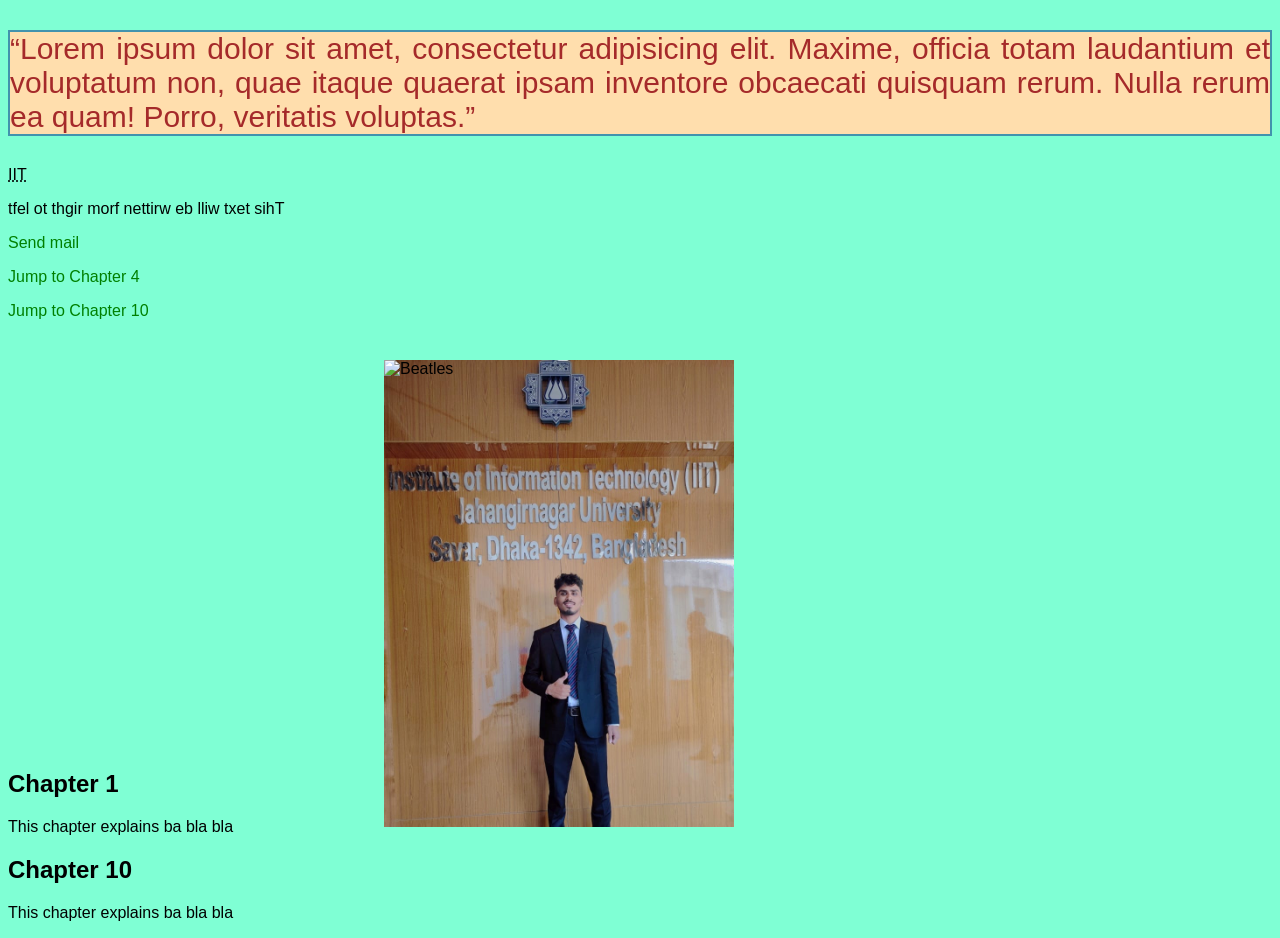
==== Lab Class-2/index.html @ cdf95cd8 "Added all the files of lab classes" ====
<!DOCTYPE html>
<html lang="en">
  <head>
    <meta charset="UTF-8" />
    <meta name="viewport" content="width=device-width, initial-scale=1.0" />
    <title>Document</title>
    <link rel="stylesheet" href="css\style.css">
  </head>
  <body>
    <p 
    style="background-color: navajowhite;
    font-family: 'Franklin Gothic Medium', 'Arial Narrow', Arial, sans-serif;
    color: brown;
    text-align: justify;
    font-size: 30px;
    border: 2px solid #4293ad;
    
   
    ">
    
      <q>Lorem ipsum dolor sit amet, consectetur adipisicing elit. Maxime, officia
      totam laudantium et voluptatum non, quae itaque quaerat ipsam inventore
      obcaecati quisquam rerum. Nulla rerum ea quam! Porro, veritatis voluptas.</q>
      <p><abbr title="Institute of information technology">IIT</abbr></p>
      <bdo dir="rtl">This text will be written from right to left</bdo>
    </p>
    <a href="mailto:someone@example.com">Send mail</a>
    <p><a href="#C1">Jump to Chapter 4</a></p>
<p><a href="#C10">Jump to Chapter 10</a></p>
<br><br><br><br><br><br><br><br><br><br><br><br><br><br><br><br><br><br><br><br><br><br><br>

<h2 id="c1">Chapter 1</h2>
<p>This chapter explains ba bla bla</p>
<h2 id="c10">Chapter 10</h2>
<p>This chapter explains ba bla bla</p>
<img src="Image/emon.jpg" alt=""usemap="scene" width="350">
<map name="scene"></map>
<area shape="rect" coords="34,44,270,350" href="screen.html" alt="">
<picture>
    <source srcset="coffe.jpg">
    <source srcset="emon.jpg">
    <img src="img_beatles.gif" alt="Beatles" style="width:auto;">
</picture>


  </body>
</html>
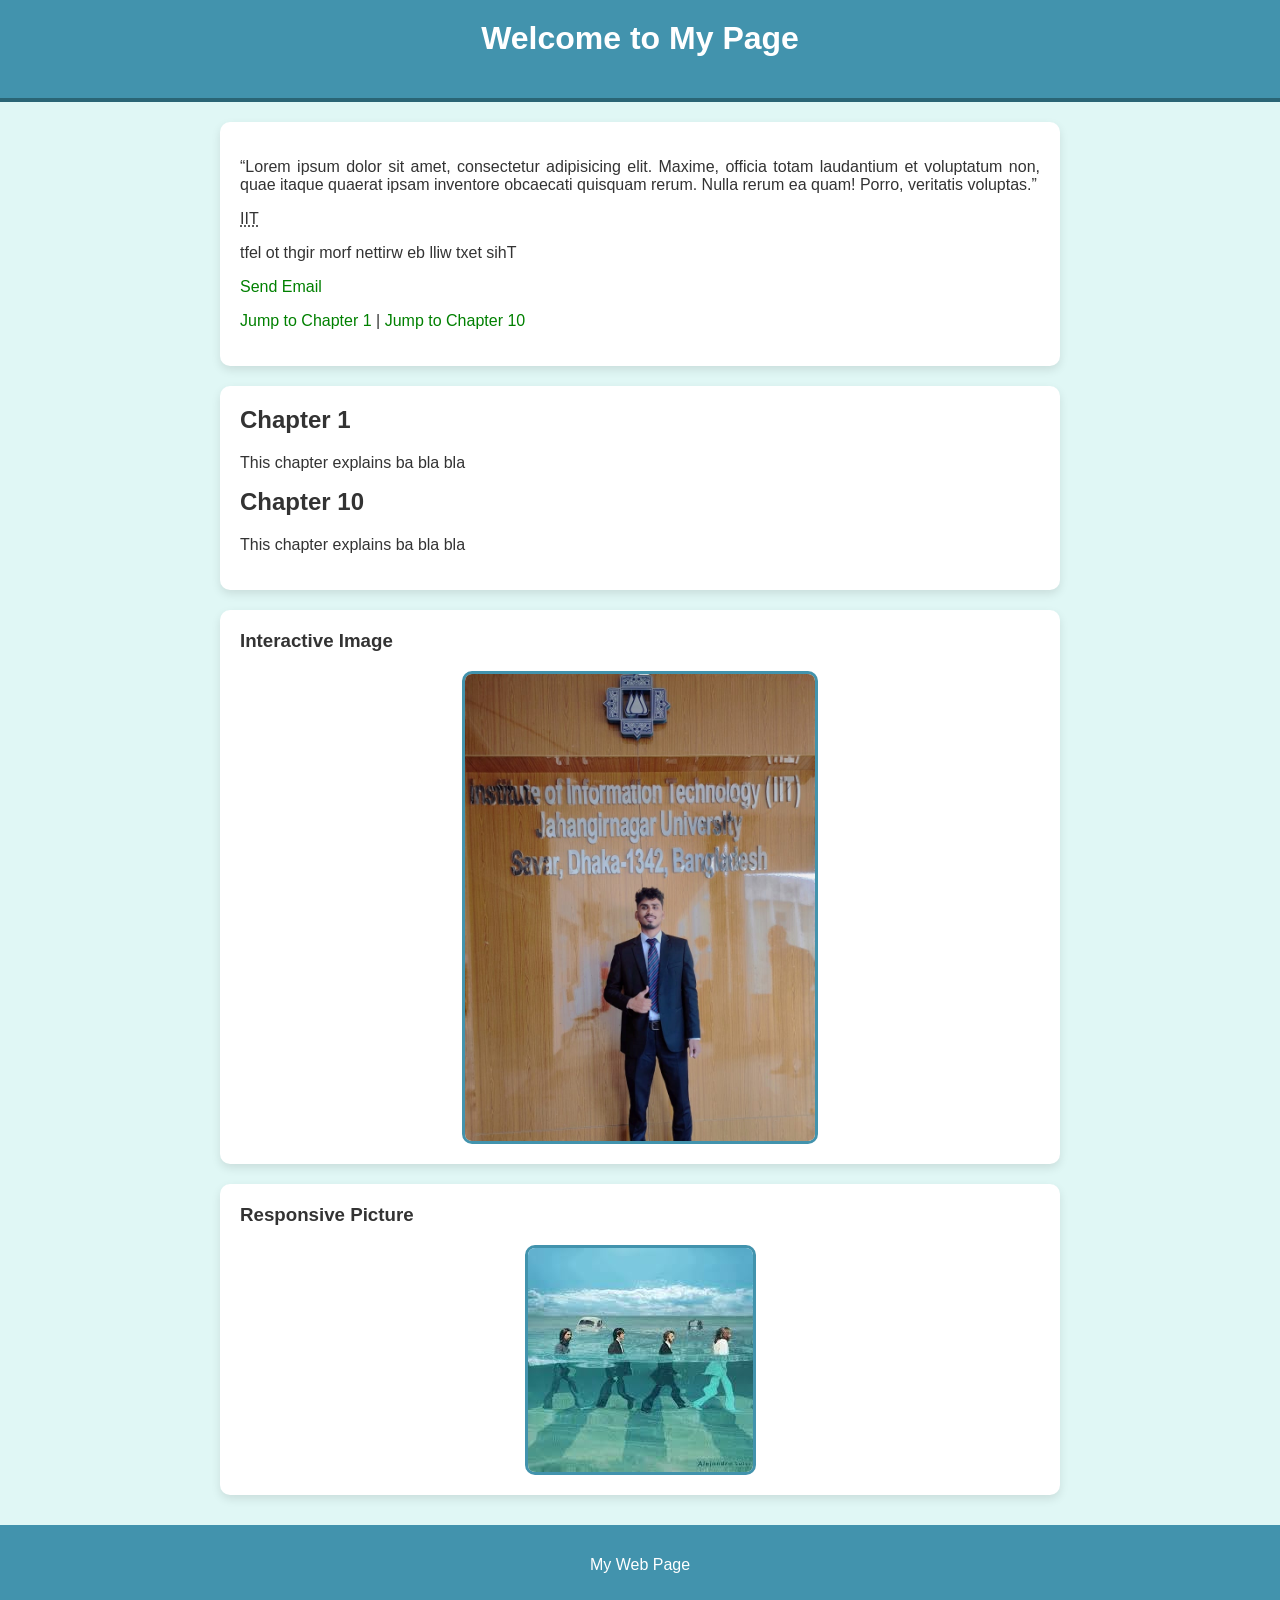
==== commit ca2f5abb: "Updated commit" ====
--- a/Lab Class-2/index.html
+++ b/Lab Class-2/index.html
@@ -1,47 +1,62 @@
 <!DOCTYPE html>
 <html lang="en">
-  <head>
-    <meta charset="UTF-8" />
-    <meta name="viewport" content="width=device-width, initial-scale=1.0" />
-    <title>Document</title>
-    <link rel="stylesheet" href="css\style.css">
-  </head>
-  <body>
-    <p 
-    style="background-color: navajowhite;
-    font-family: 'Franklin Gothic Medium', 'Arial Narrow', Arial, sans-serif;
-    color: brown;
-    text-align: justify;
-    font-size: 30px;
-    border: 2px solid #4293ad;
-    
-   
-    ">
-    
-      <q>Lorem ipsum dolor sit amet, consectetur adipisicing elit. Maxime, officia
-      totam laudantium et voluptatum non, quae itaque quaerat ipsam inventore
-      obcaecati quisquam rerum. Nulla rerum ea quam! Porro, veritatis voluptas.</q>
-      <p><abbr title="Institute of information technology">IIT</abbr></p>
-      <bdo dir="rtl">This text will be written from right to left</bdo>
-    </p>
-    <a href="mailto:someone@example.com">Send mail</a>
-    <p><a href="#C1">Jump to Chapter 4</a></p>
-<p><a href="#C10">Jump to Chapter 10</a></p>
-<br><br><br><br><br><br><br><br><br><br><br><br><br><br><br><br><br><br><br><br><br><br><br>
+<head>
+  <meta charset="UTF-8" />
+  <meta name="viewport" content="width=device-width, initial-scale=1.0" />
+  <title>My Web Page</title>
+  <link rel="stylesheet" href="css/style.css" />
+</head>
+<body>
+  <header>
+    <h1>Welcome to My Page</h1>
+  </header>
+  <main>
+    <section class="intro">
+      <p>
+        <q>Lorem ipsum dolor sit amet, consectetur adipisicing elit. Maxime,
+        officia totam laudantium et voluptatum non, quae itaque quaerat ipsam
+        inventore obcaecati quisquam rerum. Nulla rerum ea quam! Porro,
+        veritatis voluptas.</q>
+      </p>
+      <p>
+        <abbr title="Institute of Information Technology">IIT</abbr>
+      </p>
+      <p>
+        <bdo dir="rtl">This text will be written from right to left</bdo>
+      </p>
+      <p><a href="mailto:someone@example.com">Send Email</a></p>
+      <p><a href="#c1">Jump to Chapter 1</a> | <a href="#c10">Jump to Chapter 10</a></p>
+    </section>
 
-<h2 id="c1">Chapter 1</h2>
-<p>This chapter explains ba bla bla</p>
-<h2 id="c10">Chapter 10</h2>
-<p>This chapter explains ba bla bla</p>
-<img src="Image/emon.jpg" alt=""usemap="scene" width="350">
-<map name="scene"></map>
-<area shape="rect" coords="34,44,270,350" href="screen.html" alt="">
-<picture>
-    <source srcset="coffe.jpg">
-    <source srcset="emon.jpg">
-    <img src="img_beatles.gif" alt="Beatles" style="width:auto;">
-</picture>
+    <section class="chapters">
+      <h2 id="c1">Chapter 1</h2>
+      <p>This chapter explains ba bla bla</p>
 
+      <h2 id="c10">Chapter 10</h2>
+      <p>This chapter explains ba bla bla</p>
+    </section>
 
-  </body>
+    <section class="image-map">
+      <h3>Interactive Image</h3>
+      <img src="Image/emon.jpg" alt="Scene image" usemap="#scene" width="350" />
+      <map name="scene">
+        <area shape="rect" coords="34,44,270,350" href="screen.html" alt="Screen" />
+      </map>
+    </section>
+
+    <section class="picture-demo">
+      <h3>Responsive Picture</h3>
+      <picture>
+        <source srcset="coffe.jpg" media="(min-width: 800px)">
+        <source srcset="emon.jpg" media="(min-width: 500px)">
+      </picture>
+      <img src="Image/img_beatles.gif.jpeg" alt="Beatles">
+
+    </section>
+  </main>
+
+  <footer>
+    <p>My Web Page</p>
+  </footer>
+</body>
 </html>
--- a/Lab Class-2/css/style.css
+++ b/Lab Class-2/css/style.css
@@ -0,0 +1,67 @@
+
+body {
+  background-color: #e0f7f5;
+  font-family: 'Franklin Gothic Medium', 'Arial Narrow', Arial, sans-serif;
+  color: #333;
+  text-align: justify;
+  margin: 0;
+  padding: 0;
+}
+
+header {
+  background: #4293ad;
+  color: white;
+  padding: 20px;
+  text-align: center;
+  border-bottom: 4px solid #2a6575;
+}
+h1, h2, h3 {
+  margin-top: 0;
+}
+
+a:link {
+  color: green;
+  text-decoration: none;
+}
+a:visited {
+  color: purple;
+}
+a:hover {
+  color: red;
+  text-decoration: underline;
+}
+a:active {
+  color: yellow;
+}
+
+section {
+  padding: 20px;
+  margin: 20px auto;
+  max-width: 800px;
+  background: white;
+  border-radius: 10px;
+  box-shadow: 0 4px 10px rgba(0,0,0,0.1);
+}
+img {
+  max-width: 100%;
+  height: auto;
+  display: block;
+  margin: 0 auto; /* centers the image */
+}
+
+
+.image-map img,
+.picture-demo img {
+  display: block;
+  margin: 0 auto;
+  border: 3px solid #4293ad;
+  border-radius: 10px;
+}
+
+footer {
+  background: #4293ad;
+  color: white;
+  text-align: center;
+  padding: 15px;
+  margin-top: 30px;
+}
